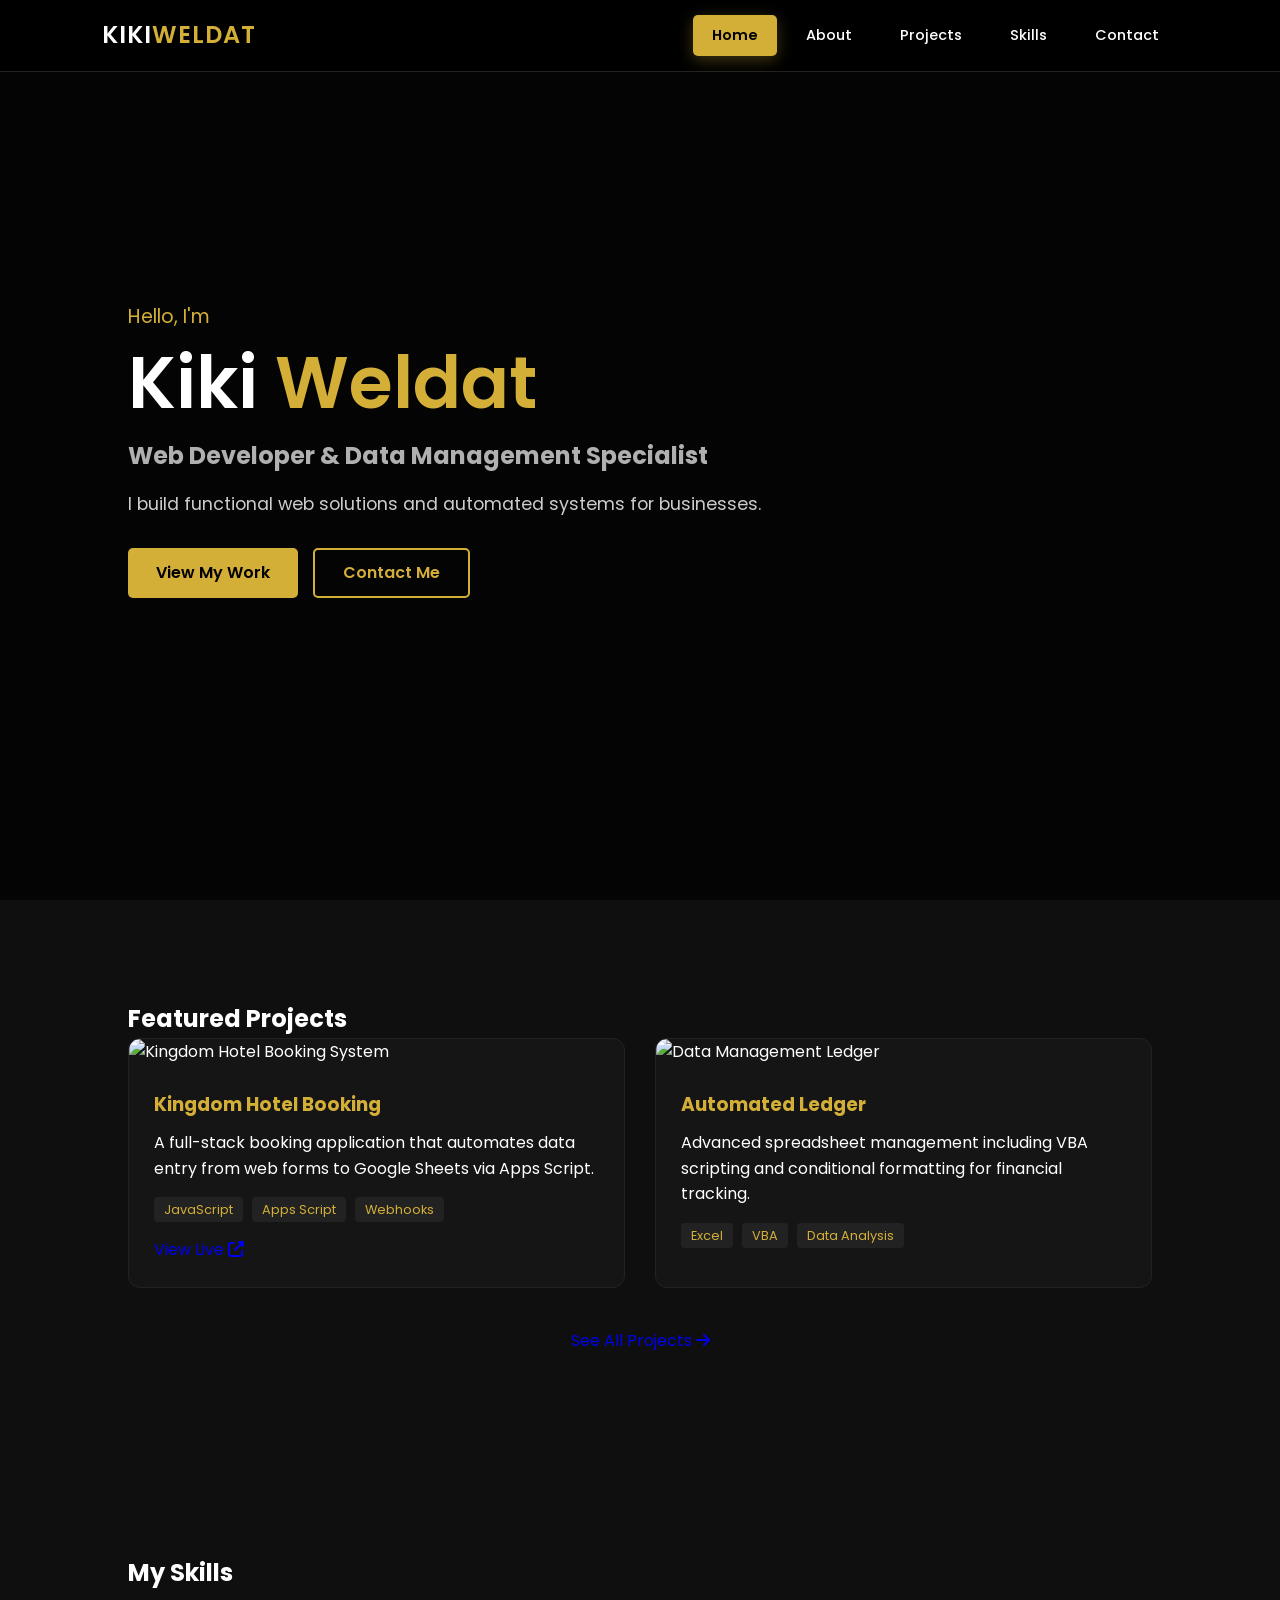
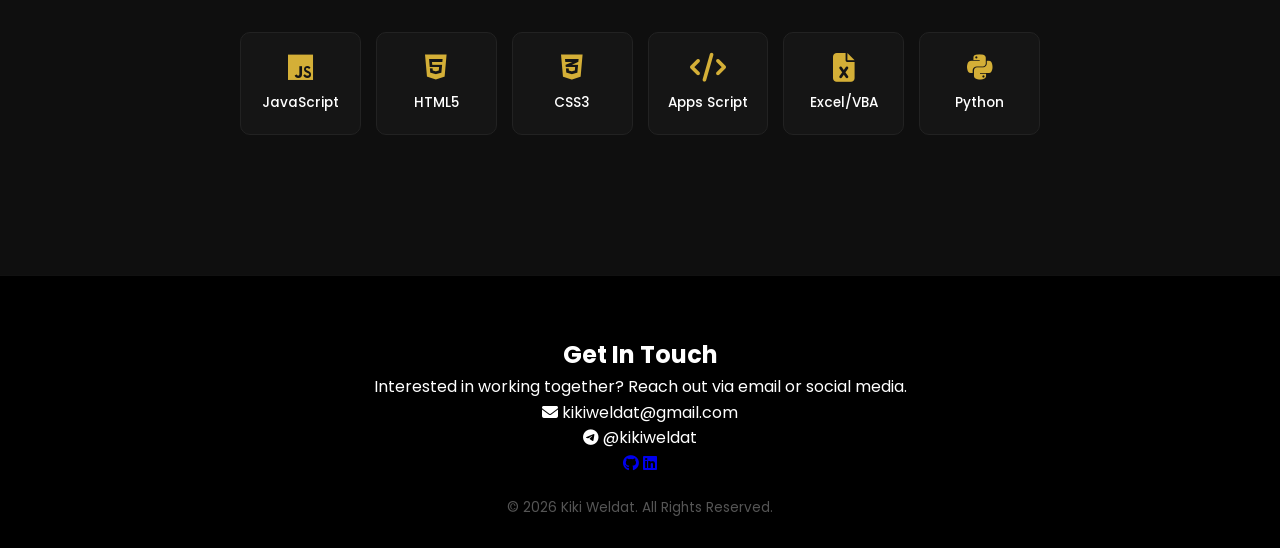
==== index.html @ 91b2e5f4 "Add files via upload" ====
<!DOCTYPE html>
<html lang="en">
<head>
    <meta charset="UTF-8">
    <meta name="viewport" content="width=device-width, initial-scale=1.0">
    <title>Kiki Weldat | Portfolio</title>
    <link rel="stylesheet" href="https://cdnjs.cloudflare.com/ajax/libs/font-awesome/6.4.2/css/all.min.css">
    <link rel="stylesheet" href="style.css">
</head>
<body>
   <nav>
    <div class="logo">KIKI<span>WELDAT</span></div>
    
    <div class="menu-icon" id="menu-icon">
        <i class="fas fa-bars"></i>
    </div>

    <div class="nav-links" id="nav-links">
        <a href="index.html"class="active">Home</a>
        <a href="about.html">About</a>
        <a href="projects.html">Projects</a>
        <a href="skills.html">Skills</a>
        <a href="contact.html">Contact</a>
    </div>
</nav>
    <section id="home" class="hero">
        <div class="hero-content">
            <p class="intro">Hello, I'm</p>
            <h1>Kiki <span>Weldat</span></h1>
            <h3>Web Developer & Data Management Specialist</h3>
            <p class="desc">I build functional web solutions and automated systems for businesses.</p>
            <div class="hero-btns">
                <a href="projects.html" class="btn-gold">View My Work</a>
                <a href="#contact" class="btn-outline">Contact Me</a>
            </div>
        </div>
    </section>

    <section id="projects" class="container dark-bg">
        <h2 class="section-title">Featured Projects</h2>
        <div class="projects-grid">
            
            <div class="project-card">
                <div class="card-img">
                    <img src="Kingdom.png" alt="Kingdom Hotel Booking System"> 
                </div>
                <div class="card-body">
                    <h3>Kingdom Hotel Booking</h3>
                    <p>A full-stack booking application that automates data entry from web forms to Google Sheets via Apps Script.</p>
                    <div class="tags">
                        <span>JavaScript</span>
                        <span>Apps Script</span>
                        <span>Webhooks</span>
                    </div>
               <a href="https://kidaneweldat20-coder.github.io/kingdom/" target="_blank" class="link">
               View Live <i class="fas fa-external-link-alt"></i>
                  </a>
                </div>
            </div>
            <div class="project-card">
                <div class="card-img">
                    <img src="ledger.png" alt="Data Management Ledger">
                </div>
                <div class="card-body">
                    <h3>Automated Ledger</h3>
                    <p>Advanced spreadsheet management including VBA scripting and conditional formatting for financial tracking.</p>
                    <div class="tags">
                        <span>Excel</span>
                        <span>VBA</span>
                        <span>Data Analysis</span>
                    </div>
                </div>
            </div>

        </div>
        <div style="text-align: center; margin-top: 40px;">
            <a href="projects.html" class="link">See All Projects <i class="fas fa-arrow-right"></i></a>
        </div>
    </section>

    <section id="skills" class="container">
        <h2 class="section-title">My Skills</h2>
        <div class="skills-grid">
            <div class="skill-box"><i class="fab fa-js"></i><span>JavaScript</span></div>
            <div class="skill-box"><i class="fab fa-html5"></i><span>HTML5</span></div>
            <div class="skill-box"><i class="fab fa-css3-alt"></i><span>CSS3</span></div>
            <div class="skill-box"><i class="fas fa-code"></i><span>Apps Script</span></div>
            <div class="skill-box"><i class="fas fa-file-excel"></i><span>Excel/VBA</span></div>
            <div class="skill-box"><i class="fab fa-python"></i><span>Python</span></div>
        </div>
    </section>

    <footer id="contact">
        <h2 class="section-title">Get In Touch</h2>
        <p>Interested in working together? Reach out via email or social media.</p>
        <div class="contact-info">
            <p><i class="fas fa-envelope"></i> kikiweldat@gmail.com</p>
            <p><i class="fab fa-telegram"></i> @kikiweldat</p>
        </div>
        <div class="social-links">
            <a href="#"><i class="fab fa-github"></i></a>
            <a href="#"><i class="fab fa-linkedin"></i></a>
        </div>
        <p class="copyright">&copy; 2026 Kiki Weldat. All Rights Reserved.</p>
    </footer>
<script src="script.js"></script>
</body>
</html>
---- style.css ----
/* =========================================
   1. General Setup & Variables
   ========================================= */
@import url('https://fonts.googleapis.com/css2?family=Poppins:wght@300;400;600&display=swap');

* {
    margin: 0;
    padding: 0;
    box-sizing: border-box;
}

body {
    font-family: 'Poppins', sans-serif;
    background: #0f0f0f;
    color: #fff;
    scroll-behavior: smooth;
    line-height: 1.6;
    overflow-x: hidden;
}

span { color: #d4af37; } /* Gold accent */
a { text-decoration: none; transition: 0.3s; }

/* =========================================
   2. Navigation Bar (Button Style & Active State)
   ========================================= */
nav {
    display: flex;
    justify-content: space-between;
    align-items: center;
    padding: 15px 8%;
    background: rgba(0, 0, 0, 0.95);
    position: fixed;
    width: 100%;
    top: 0;
    z-index: 1000;
    border-bottom: 1px solid #222;
}

.logo { font-size: 1.5rem; font-weight: 600; letter-spacing: 1px; }

.nav-links {
    display: flex;
    align-items: center;
    gap: 10px; /* ኣብ መንጎ እቶም buttons ዘሎ ጋግ */
}

/* ነቶም መላግቦታት ከም Buttons ንምግባር */
.nav-links a {
    color: #fff;
    padding: 8px 18px;
    font-size: 0.9rem;
    font-weight: 500;
    border-radius: 5px;
    border: 1px solid transparent; /* ንቡር ምስ ዝኸውን መስመር የብሉን */
    transition: all 0.3s ease;
}

/* Mouse ምስ ኣንቀሳቐስካሉ (Hover) */
.nav-links a:hover {
    background: rgba(212, 175, 55, 0.1);
    color: #d4af37;
}

/* እቲ Active Page ክፍለጥ ዝግበር (Active Button) */
.nav-links a.active {
    background: #d4af37; /* ወርቃዊ ድሕረ ባይታ */
    color: #000 !important; /* ጸሊም ጽሑፍ ንክኸውን */
    font-weight: 600;
    box-shadow: 0 4px 15px rgba(212, 175, 55, 0.3);
}

.menu-icon {
    display: none;
    font-size: 1.5rem;
    cursor: pointer;
    color: #fff;
}

/* ሞባይል ምስ ዝኸውን */
@media (max-width: 768px) {
    .nav-links {
        gap: 15px;
        padding: 40px 20px;
    }
    
    .nav-links a {
        width: 50%;
        text-align:center;
        padding: 12px;
    }
}

/* =========================================
   3. Hero Section (Home)
   ========================================= */
.hero {
    height: 100vh;
    display: flex;
    align-items: center;
    padding: 0 10%;
    background: linear-gradient(rgba(0,0,0,0.7), rgba(0,0,0,0.7)), 
                url('https://images.unsplash.com/photo-1498050108023-c5249f4df085?auto=format&fit=crop&q=80&w=1400');
    background-size: cover;
    background-position: center;
}

.hero-content { max-width: 700px; }
.hero .intro { color: #d4af37; font-size: 1.2rem; margin-bottom: 10px; }
.hero h1 { font-size: clamp(2.5rem, 8vw, 4.5rem); font-weight: 600; line-height: 1.1; }
.hero h3 { font-size: 1.5rem; color: #b0b0b0; margin: 15px 0; }
.hero .desc { color: #ccc; margin-bottom: 30px; font-size: 1.1rem; }

.hero-btns { display: flex; gap: 15px; }

.btn-gold {
    background: #d4af37;
    color: #000;
    padding: 12px 28px;
    font-weight: 600;
    border-radius: 5px;
}

.btn-outline {
    border: 2px solid #d4af37;
    color: #d4af37;
    padding: 10px 28px;
    font-weight: 600;
    border-radius: 5px;
}

.btn-gold:hover { background: #b8962d; transform: translateY(-3px); }

/* =========================================
   4. Page Layouts (About, Skills, Projects)
   ========================================= */
.container { padding: 100px 10%; }
.page-content { padding-top: 140px; min-height: 100vh; }
.page-title { font-size: 3rem; text-align: center; margin-bottom: 10px; }
.underline { width: 80px; height: 4px; background: #d4af37; margin: 0 auto 50px; }

/* About Section */
.about-content {
    display: grid;
    grid-template-columns: 1.5fr 1fr;
    gap: 50px;
    align-items: start;
}

.about-text h3 { color: #d4af37; margin-bottom: 20px; font-size: 1.8rem; }
.about-text p { margin-bottom: 20px; color: #ccc; font-size: 1.1rem; }

.highlight { display: flex; align-items: center; margin-bottom: 15px; gap: 15px; }
.highlight i { color: #d4af37; }

.about-stats { display: grid; grid-template-columns: 1fr; gap: 20px; }
.stat-card {
    background: #151515;
    padding: 30px;
    border-radius: 10px;
    text-align: center;
    border-bottom: 4px solid #d4af37;
}

/* =========================================
   5. Grid Systems (Projects & Skills)
   ========================================= */
.projects-grid {
    display: grid;
    grid-template-columns: repeat(auto-fit, minmax(300px, 1fr));
    gap: 30px;
}

.project-card {
    background: #151515;
    border-radius: 12px;
    overflow: hidden;
    transition: 0.3s;
    border: 1px solid #222;
}

.project-card:hover { transform: translateY(-10px); border-color: #d4af37; }
.card-img img { width: 100%; height: 220px; object-fit: cover; }
.card-body { padding: 25px; }
.card-body h3 { color: #d4af37; margin-bottom: 10px; }
.tags { margin: 15px 0; }
.tags span { background: #222; padding: 4px 10px; font-size: 0.8rem; border-radius: 4px; margin-right: 5px; color: #d4af37; }

/* Skills Grid */
.skills-detailed-grid {
    display: grid;
    grid-template-columns: repeat(auto-fit, minmax(280px, 1fr));
    gap: 30px;
}

.skill-category {
    background: #151515;
    padding: 30px;
    border-radius: 12px;
    border-left: 5px solid #d4af37;
}

.skill-category h3 { margin-bottom: 20px; color: #d4af37; display: flex; align-items: center; gap: 10px; }
.skill-category ul { list-style: none; }
.skill-category li { margin-bottom: 12px; color: #bbb; display: flex; align-items: center; gap: 10px; }
.skill-category li::before { content: "▹"; color: #d4af37; }
/* =========================================
   Skills Card Design (ንኣሽቱ ካርድታት)
   ========================================= */
.skills-grid {
    display: grid;
    grid-template-columns: repeat(auto-fit, minmax(120px, 1fr)); /* ንኣሽቱ ካርዲ ንምግባር */
    gap: 15px;
    width: 100%;
    max-width: 800px;
    margin: 40px auto;
}

.skill-box {
    background: #151515; /* ጸሊም ድሕረ ባይታ */
    padding: 20px 10px;
    border-radius: 10px; /* ክቢ ጫፍ */
    border: 1px solid #222; /* ቀጢን መስመር */
    text-align: center;
    display: flex;
    flex-direction: column; /* Icon ኣብ ላዕሊ ጽሑፍ ኣብ ታሕቲ */
    align-items: center;
    gap: 10px;
    transition: all 0.3s ease;
}

/* Mouse ምስ ኣንቀሳቐስካሉ */
.skill-box:hover {
    border-color: #d4af37; /* ወርቃዊ ሕብሪ */
    transform: translateY(-5px); /* ቁሩብ ንላዕሊ ክብ ይብል */
    background: #1a1a1a;
}

.skill-box i {
    font-size: 1.8rem; /* Icon ቁሩብ ዓቢ */
    color: #d4af37; /* ወርቃዊ ሕብሪ */
}

.skill-box span {
    font-size: 0.85rem; /* ንእሽተይ ጽሑፍ */
    color: #fff; /* ጻዕዳ ሕብሪ */
    font-weight: 500;
}

/* =========================================
   Mobile Fix (ኣብ ሞባይል 2 ዓምዲ ንክኸውን)
   ========================================= */
@media (max-width: 480px) {
    .skills-grid {
        grid-template-columns: repeat(2, 1fr); /* */
        gap: 10px;
    }
}
/* =========================================
   6. Contact Form
   ========================================= */
.contact-wrapper {
    display: grid;
    grid-template-columns: 1fr 1fr;
    gap: 60px;
}

.contact-cards { display: grid; grid-template-columns: 1fr 1fr; gap: 20px; margin-top: 30px; }
.c-card { background: #151515; padding: 20px; border-radius: 10px; text-align: center; }
.c-card i { font-size: 2rem; color: #d4af37; margin-bottom: 10px; }
/* Contact Form Styling */
.contact-form {
    display: flex;
    flex-direction: column;
    gap: 20px; /* ኣብ መንጎ ዓምድታት ዘሎ ጋግ */
}

.contact-form input, 
.contact-form textarea {
    background: #151515; /* ጸሊም ድሕረ ባይታ */
    border: 1px solid #333; /* ደሚቅ መስመር */
    padding: 18px;
    color: #fff;
    border-radius: 8px;
    font-size: 1rem;
    outline: none;
    transition: 0.3s;
}

.contact-form input:focus, 
.contact-form textarea:focus {
    border-color: #d4af37; /* ምስ ተተንከፈ ወርቃዊ ሕብሪ */
}

.btn-gold {
    cursor: pointer;
    border: none;
    transition: 0.3s ease;
}

/* =========================================
   7. Footer
   ========================================= */
footer {
    padding: 60px 10% 30px;
    background: #000;
    text-align: center;
    border-top: 1px solid #111;
}

.copyright { color: #555; font-size: 0.85rem; margin-top: 20px; }

/* =========================================
   8. Responsive Design (Mobile)
   ========================================= */
@media (max-width: 992px) {
    .about-content, .contact-wrapper { grid-template-columns: 1fr; }
    .hero { text-align: center; justify-content: center; }
    .hero-btns { justify-content: center; }
}

@media (max-width: 768px) {
    nav { padding: 15px 5%; }
    .menu-icon { display: block; }
    
    .nav-links {
        display: none;
        flex-direction: column;
        position: absolute;
        top: 70px;
        left: 0;
        width: 100%;
        background: #000;
        padding: 20px;
        border-bottom: 2px solid #d4af37;
    }

    .nav-links.active { display: flex; }
    .nav-links a { margin: 10px 0; font-size: 1.1rem; }
    
    .container { padding: 60px 5%; }
    .page-title { font-size: 2.2rem; }
    .contact-cards { grid-template-columns: 1fr; }
}
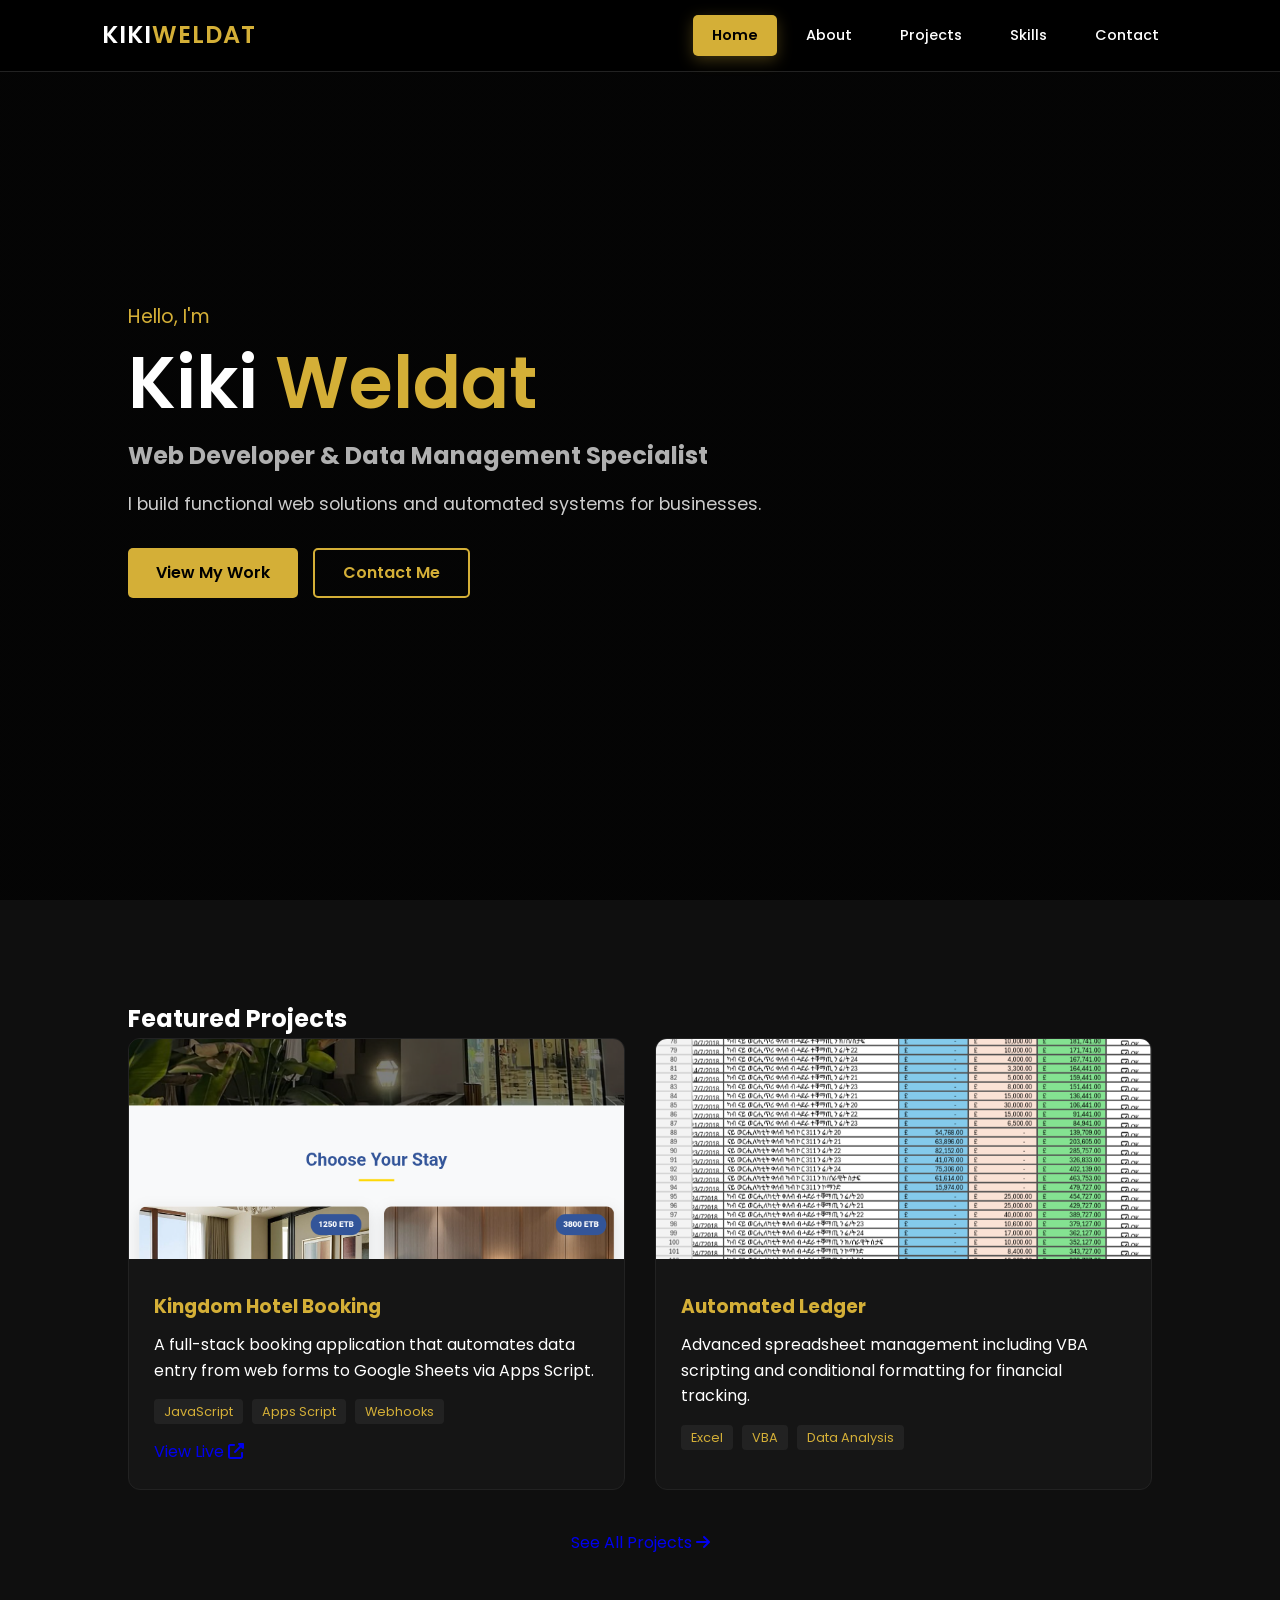
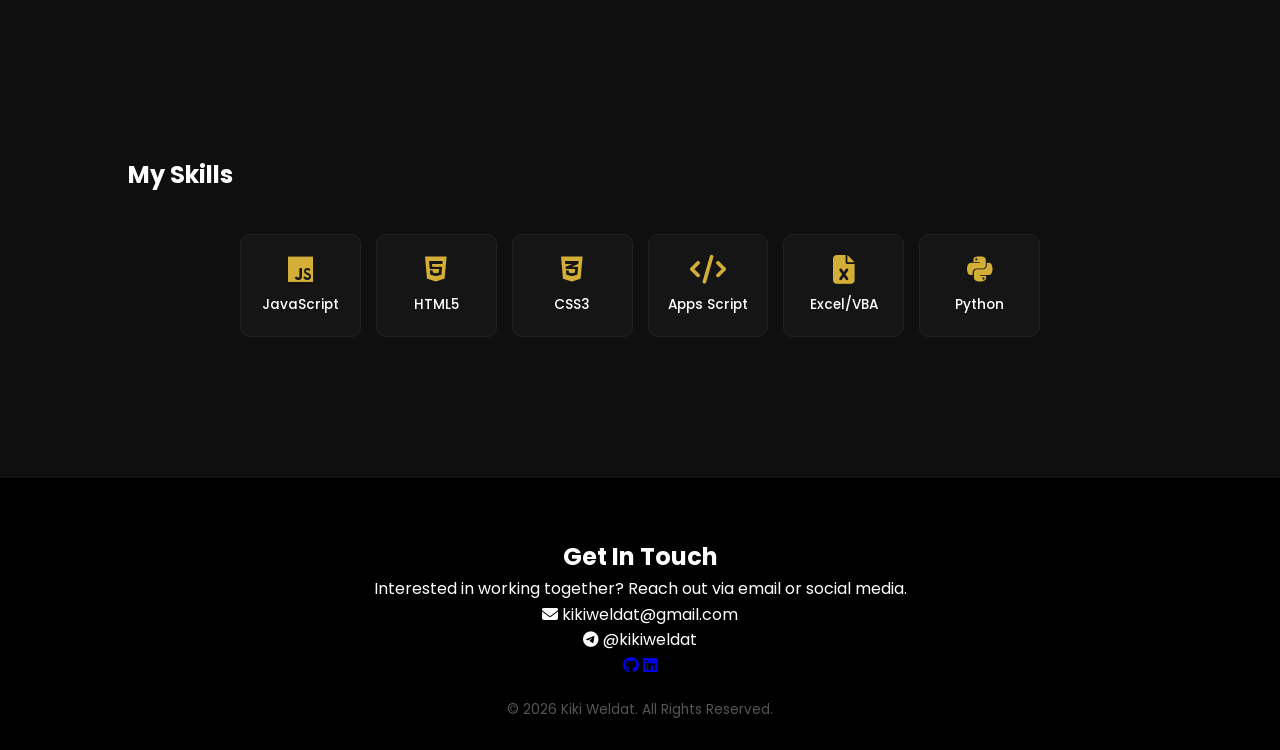
==== commit c3d5ae30: "Add files via upload" ====
--- a/index.html
+++ b/index.html
@@ -42,7 +42,7 @@
             
             <div class="project-card">
                 <div class="card-img">
-                    <img src="Kingdom.png" alt="Kingdom Hotel Booking System"> 
+                    <img src="kingdom.png" alt="Kingdom Hotel Booking System"> 
                 </div>
                 <div class="card-body">
                     <h3>Kingdom Hotel Booking</h3>
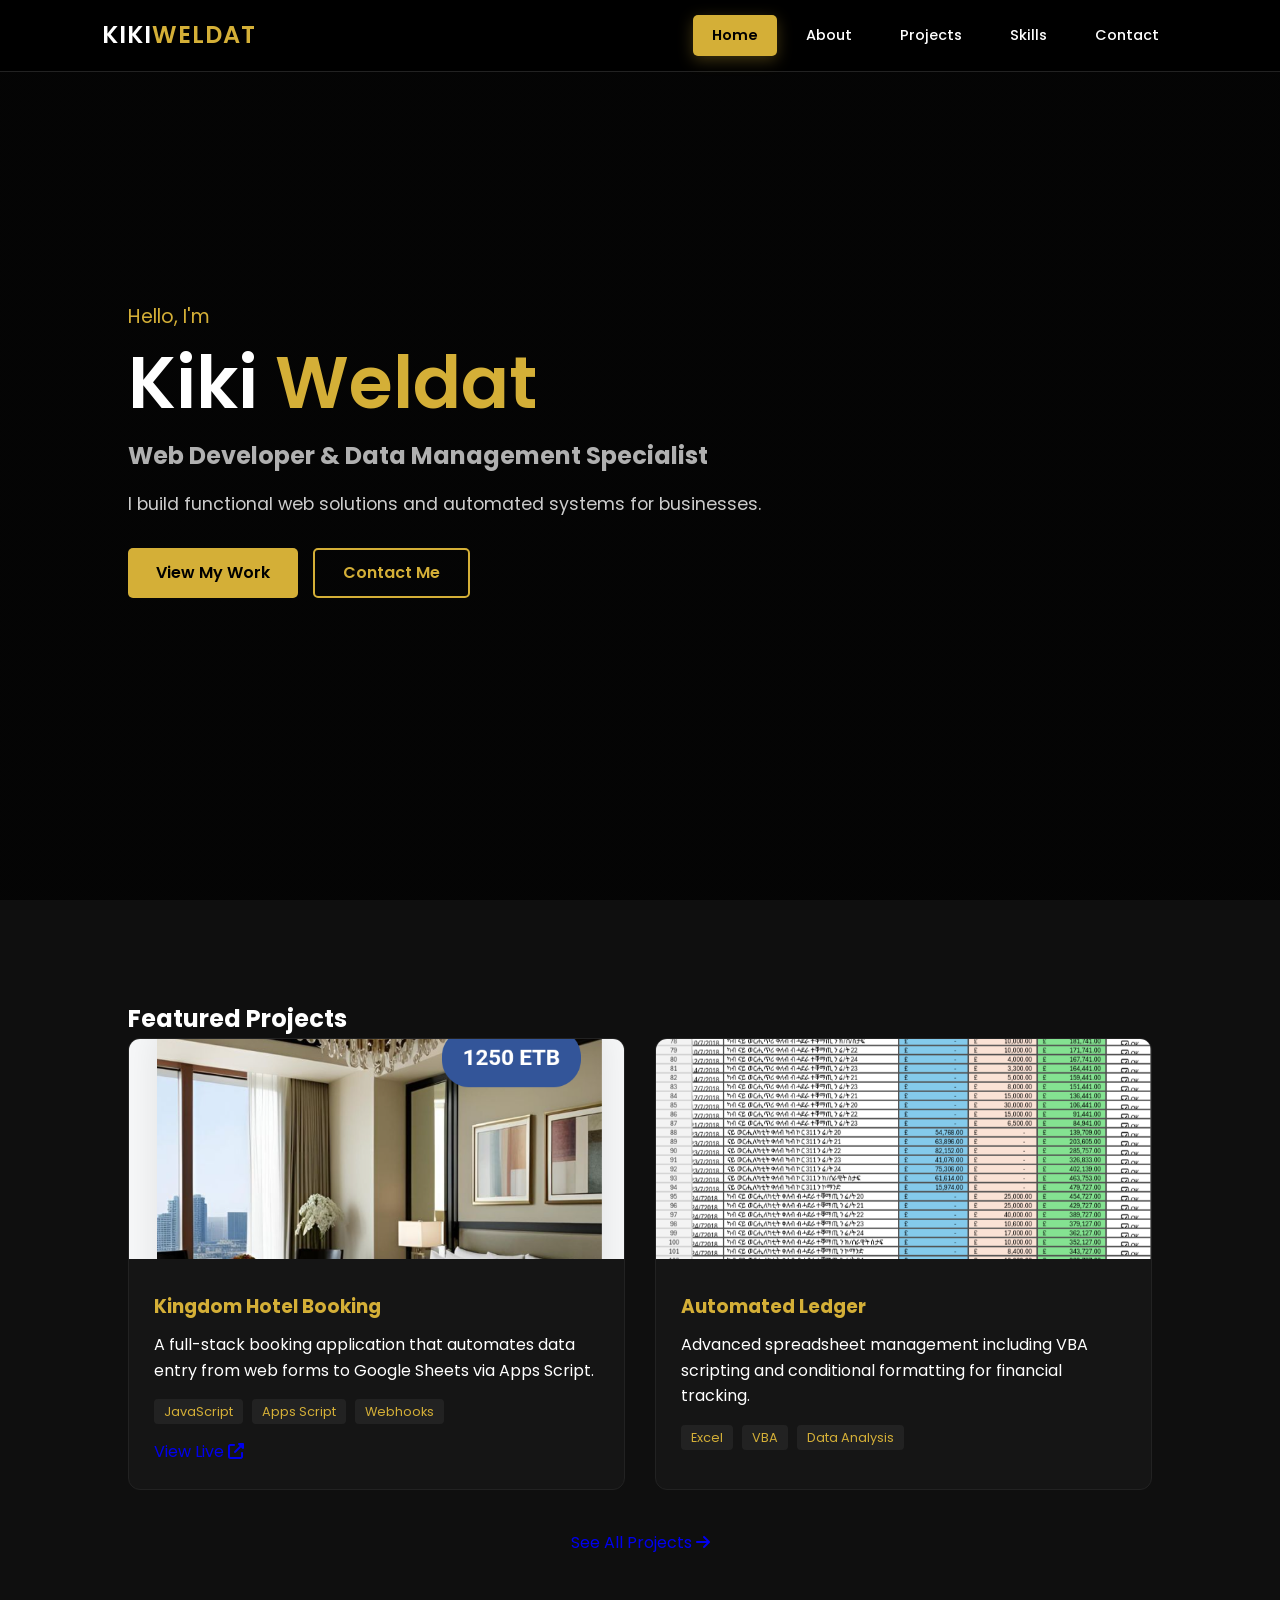
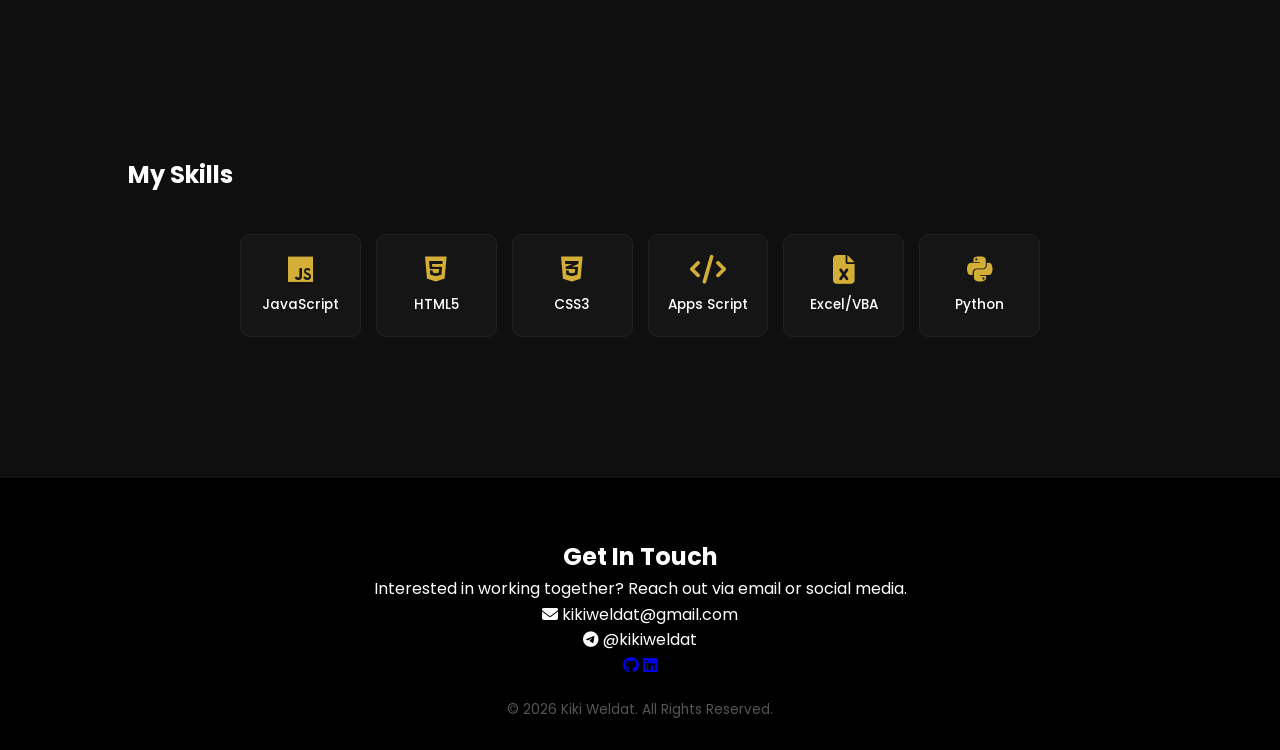
==== commit efbe8911: "Add files via upload" ====
--- a/index.html
+++ b/index.html
@@ -42,7 +42,7 @@
             
             <div class="project-card">
                 <div class="card-img">
-                    <img src="kingdom.png" alt="Kingdom Hotel Booking System"> 
+                    <img src="kingdom.jpg" alt="Kingdom Hotel Booking System"> 
                 </div>
                 <div class="card-body">
                     <h3>Kingdom Hotel Booking</h3>
